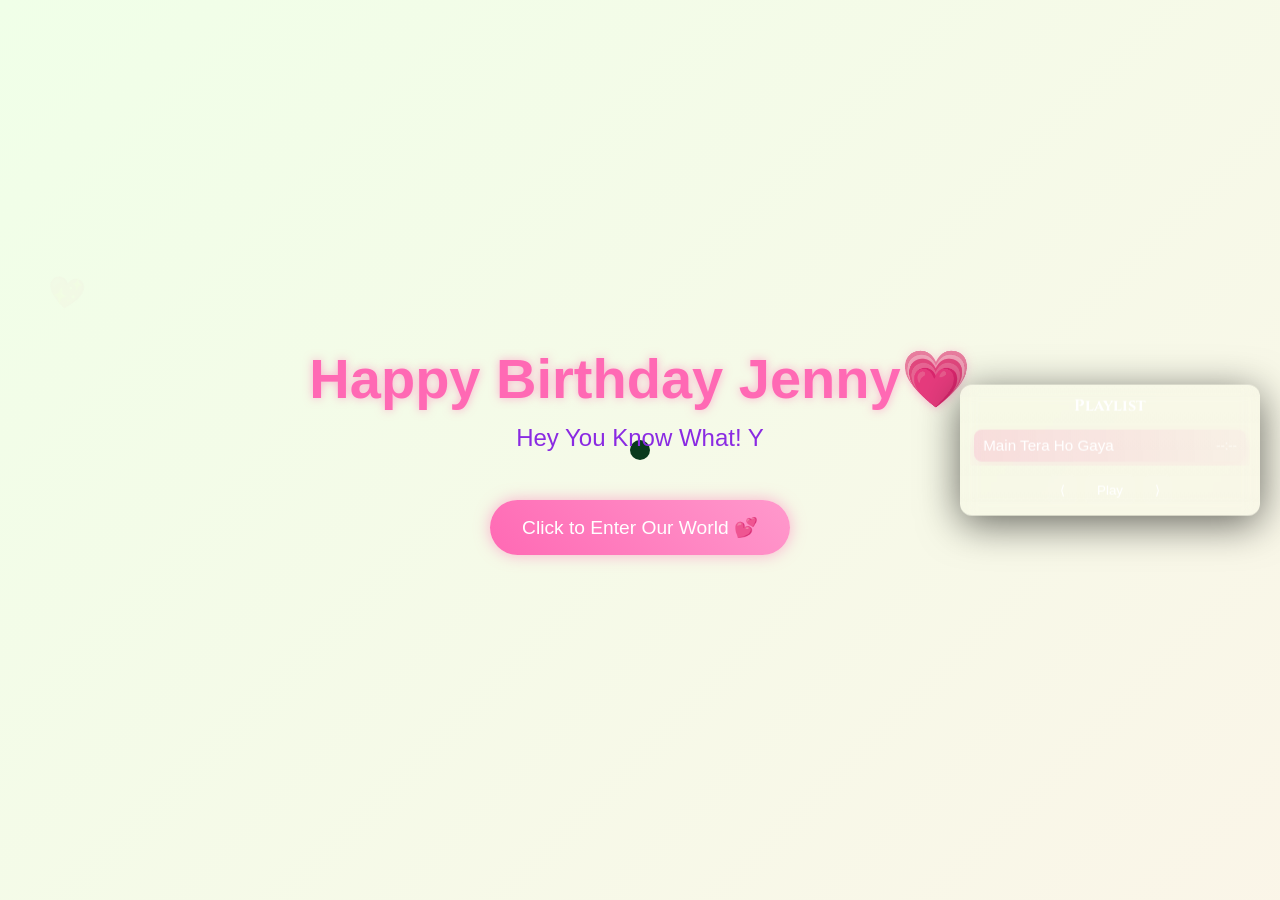
==== index.html @ a5e0d227 "added music" ====
<!DOCTYPE html>
<html lang="en">
<head>
    <meta charset="UTF-8">
    <meta name="viewport" content="width=device-width, initial-scale=1.0">
    <title>Happy Birthday</title>
    <script src="https://cdnjs.cloudflare.com/ajax/libs/gsap/3.12.2/gsap.min.js"></script>
    <link href="https://fonts.googleapis.com/css2?family=Cinzel:wght@400;700&display=swap" rel="stylesheet">
    <link rel="stylesheet" href="style.css">
    
</head>
<body>
    <div class="cursor"></div>
    <div class="container">
        <h1>Happy Birthday Jenny💗</h1>
        <div class="greeting"></div>
        <button class="cta-button">Click to Enter Our World 💕</button>
    </div>

    <div id="countdown-overlay" class="overlay hidden">
        <div class="letterbox top"></div>
        <div class="letterbox bottom"></div>
        <div class="film-grain"></div>
        <div class="vignette"></div>
        <canvas id="celebration-canvas"></canvas>
        <button id="unmute" class="mutebtn" aria-label="toggle sound">🔊</button>
        <div class="countdown-content">
            <h2>Jenny</h2>
            <div id="timer" class="big-timer">
                <span id="days">00</span>
                <span class="sep">:</span>
                <span id="hours">00</span>
                <span class="sep">:</span>
                <span id="minutes">00</span>
                <span class="sep">:</span>
                <span id="seconds">00</span>
            </div>
            <div class="subtext">Until your birthday</div>
        </div>
    </div>
    
    <!-- Playlist (right side) -->
    <aside id="playlist" class="playlist">
        <div class="playlist-header">Playlist</div>
        <div id="track-list" class="track-list">
            <div class="empty">No tracks yet — add your songs in <code>script.js</code></div>
        </div>
        <div class="playlist-controls">
            <button id="prev-track" aria-label="previous">⟨</button>
            <button id="toggle-play" aria-label="play">Play</button>
            <button id="next-track" aria-label="next">⟩</button>
        </div>
    </aside>

    <script src="script.js">
        
    </script>
</body>
</html>
---- style.css ----
* {
    margin: 0;
    padding: 0;
    box-sizing: border-box;
    cursor: none;
}

body {
    min-height: 100vh;
    display: flex;
    flex-direction: column;
    align-items: center;
    justify-content: center;
    background: linear-gradient(-45deg, #fee9f7, #e8f5fe, #fef2e8, #f0ffe8);
    background-size: 400% 400%;
    animation: gradientBG 15s ease infinite;
    font-family: 'Arial Rounded MT Bold', Arial, sans-serif;
    overflow: hidden;
    position: relative;
}

.cursor {
    width: 20px;
    height: 20px;
    background: pink;
    border-radius: 50%;
    position: fixed;
    pointer-events: none;
    mix-blend-mode: difference;
    transition: transform 0.2s;
}

/* Cinematic overlays */
.overlay {
    position: fixed;
    inset: 0;
    display: flex;
    align-items: center;
    justify-content: center;
    color: white;
    z-index: 50;
    overflow: hidden;
    perspective: 1200px;
}
.overlay.hidden { display: none; }

.countdown-content { text-align: center; transform: translateY(0); font-family: 'Cinzel', serif; }
.countdown-content h2 { font-size: 4rem; letter-spacing: 6px; margin-bottom: 0.5rem; color: #ffd6ea; text-shadow: 0 6px 30px rgba(255,20,147,0.25); }
.big-timer { font-size: 3rem; letter-spacing: 8px; display: flex; gap: 0.5rem; align-items: center; justify-content: center; }
.big-timer span { display: inline-block; min-width: 3ch; background: rgba(255,255,255,0.04); padding: 0.4rem 0.8rem; border-radius: 8px; box-shadow: 0 8px 30px rgba(0,0,0,0.6), inset 0 -4px 12px rgba(255,255,255,0.02); backdrop-filter: blur(4px); }
.big-timer .sep { color: rgba(255,255,255,0.6); font-weight: 700; }
.subtext { margin-top: 1rem; color: #ffd6ea; opacity: 0.9; }

/* Letterbox bars */
.letterbox { position: fixed; left: 0; right: 0; height: 10vh; background: rgba(0,0,0,0.95); z-index: 60; }
.letterbox.top { top: -20vh; }
.letterbox.bottom { bottom: -20vh; }

/* film grain */
.film-grain { position: absolute; inset: 0; background-image: url('data:image/svg+xml;utf8,<svg xmlns="http://www.w3.org/2000/svg" width="200" height="200"><filter id="n"><feTurbulence baseFrequency="0.9" numOctaves="3" stitchTiles="stitch"/></filter><rect width="100%" height="100%" filter="url(%23n)" opacity="0.06"/></svg>'); z-index: 55; pointer-events: none; mix-blend-mode: overlay; }

/* vignette */
.vignette { position: absolute; inset: 0; background: radial-gradient(ellipse at center, rgba(0,0,0,0) 40%, rgba(0,0,0,0.6) 100%); z-index: 56; pointer-events: none; }

/* muted/unmute button */
.mutebtn { position: fixed; top: 1rem; right: 1rem; z-index: 70; background: rgba(255,255,255,0.06); border: none; color: #fff; padding: 0.5rem 0.7rem; border-radius: 8px; backdrop-filter: blur(6px); cursor: pointer; }

/* Celebration canvas */
#celebration-canvas { position: fixed; inset: 0; z-index: 65; pointer-events: none; display: none; }

/* Happy message after countdown */
.celebrate-msg { position: fixed; inset: 0; display: flex; align-items: center; justify-content: center; z-index: 80; pointer-events: none; font-family: 'Cinzel', serif; color: #fff; text-shadow: 0 8px 30px rgba(255,0,150,0.3); font-size: 4rem; opacity: 0; }

/* Playlist styles */
.playlist {
    position: fixed;
    right: 1.25rem;
    top: 50%;
    transform: translateY(-50%);
    width: 300px;
    max-width: 85vw;
    background: linear-gradient(180deg, rgba(255,255,255,0.04), rgba(255,255,255,0.02));
    border-radius: 12px;
    padding: 0.6rem;
    box-shadow: 0 8px 40px rgba(0,0,0,0.6);
    z-index: 90;
    color: #fff;
    backdrop-filter: blur(8px) saturate(1.1);
}
.playlist-header { font-weight: 700; margin-bottom: 0.6rem; text-align: center; font-family: 'Cinzel', serif; }
.track-list { max-height: 360px; overflow: auto; padding: 0.25rem; }
.track { padding: 0.45rem 0.6rem; border-radius: 8px; display:flex; align-items:center; justify-content:space-between; gap:8px; cursor:pointer; }
.track + .track { margin-top: 0.35rem; }
.track:hover { background: rgba(255,255,255,0.02); }
.track.playing { background: linear-gradient(90deg, rgba(255,20,147,0.12), rgba(255,140,200,0.06)); box-shadow: 0 6px 18px rgba(255,20,147,0.06); }
.track .title { font-size: 0.95rem; }
.track .duration { font-size: 0.8rem; color: rgba(255,255,255,0.6); }
.playlist-controls { display:flex; gap:8px; margin-top:0.6rem; justify-content:center; }
.playlist-controls button { background: rgba(255,255,255,0.04); color: #fff; border: none; padding: 0.5rem 0.75rem; border-radius: 8px; cursor:pointer; }
.playlist .empty { padding: 1rem; text-align:center; color: rgba(255,255,255,0.6); font-size: 0.95rem; }

@media (max-width: 700px) {
    .playlist { width: 92vw; right: 4%; top: auto; bottom: 1.25rem; transform: none; }
}

/* Countdown overlay (cinematic) */
.overlay {
    position: fixed;
    inset: 0;
    display: flex;
    align-items: center;
    justify-content: center;
    background: radial-gradient(ellipse at center, rgba(0,0,0,0.6), rgba(0,0,0,0.85));
    color: white;
    z-index: 50;
}
.overlay.hidden { display: none; }
.countdown-content { text-align: center; transform: translateY(0); }
.countdown-content h2 { font-size: 4rem; letter-spacing: 4px; margin-bottom: 1rem; }
#timer { font-size: 2rem; letter-spacing: 2px; }
.subtext { margin-top: 1rem; color: #ddd; }

/* Letterbox bars for cinematic effect */
.letterbox {
    position: fixed;
    left: 0;
    right: 0;
    height: 10vh;
    background: rgba(0,0,0,0.9);
    z-index: 60;
}
.letterbox.top { top: 0; }
.letterbox.bottom { bottom: 0; }

.container {
    text-align: center;
    z-index: 1;
}

h1 {
    font-size: 3.5rem;
    color: #ff69b4;
    text-shadow: 0 0 10px rgba(255, 105, 180, 0.5);
    margin-bottom: 2rem;
    opacity: 0;
}

.greeting {
    font-size: 1.5rem;
    color: #8a2be2;
    margin-bottom: 3rem;
    min-height: 2em;
}

.cta-button {
    padding: 1rem 2rem;
    font-size: 1.2rem;
    background: linear-gradient(45deg, #ff69b4, #ff99cc);
    border: none;
    border-radius: 50px;
    color: white;
    cursor: pointer;
    box-shadow: 0 0 15px rgba(255, 105, 180, 0.5);
    transition: transform 0.3s, box-shadow 0.3s;
    opacity: 0;
}

.cta-button:hover {
    transform: scale(1.1);
    box-shadow: 0 0 25px rgba(255, 105, 180, 0.7);
}

.floating {
    position: absolute;
    pointer-events: none;
    opacity: 0;
}

@keyframes gradientBG {
    0% { background-position: 0% 50%; }
    50% { background-position: 100% 50%; }
    100% { background-position: 0% 50%; }
}

@media (max-width: 768px) {
    h1 { font-size: 2rem; }
    .greeting { font-size: 1.2rem; }
    .cta-button { font-size: 1rem; }
}
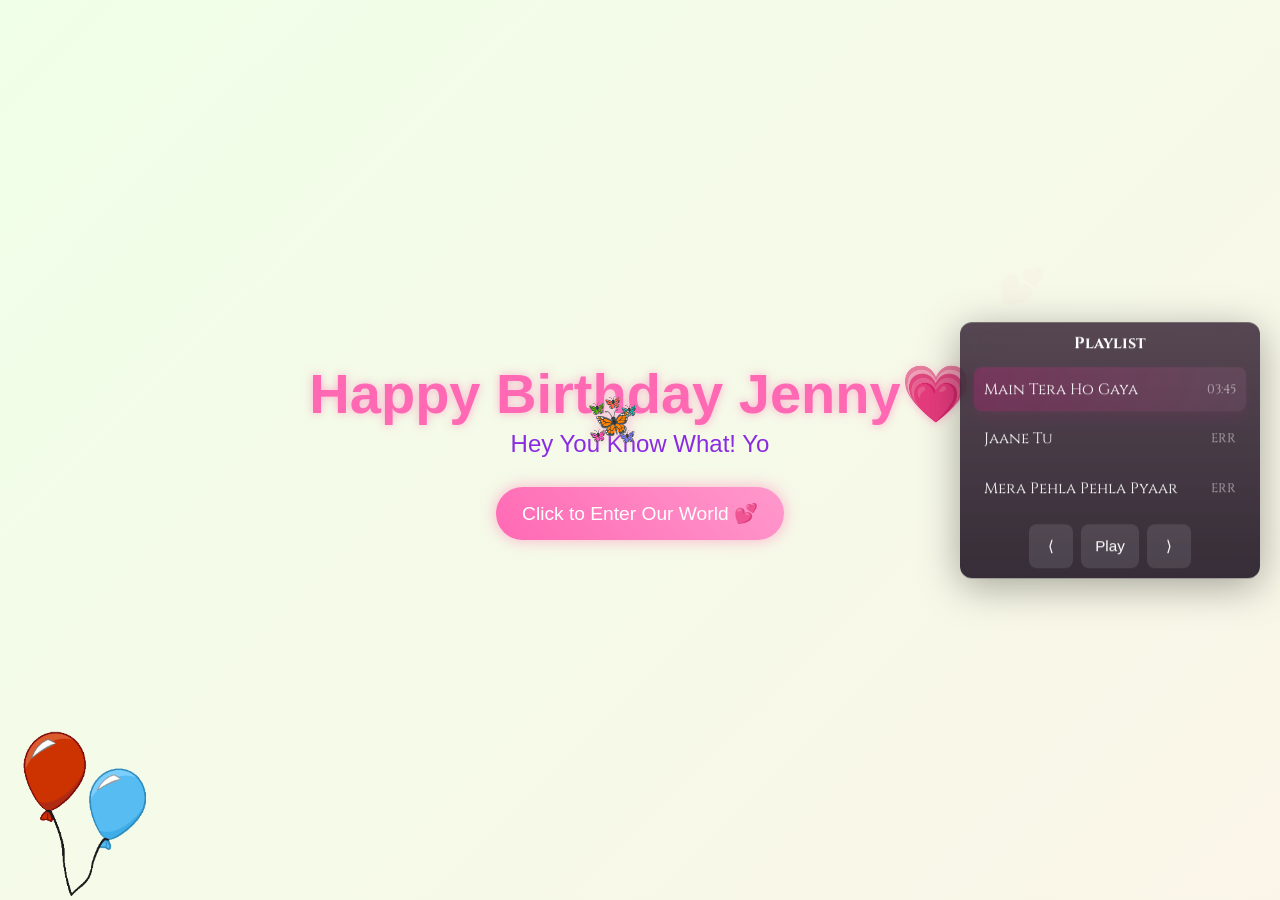
==== commit c061752b: "added jenny" ====
--- a/index.html
+++ b/index.html
@@ -2,14 +2,16 @@
 <html lang="en">
 <head>
     <meta charset="UTF-8">
-    <meta name="viewport" content="width=device-width, initial-scale=1.0">
+    <meta name="viewport" content="width=device-width, initial-scale=1.0, viewport-fit=cover">
     <title>Happy Birthday</title>
     <script src="https://cdnjs.cloudflare.com/ajax/libs/gsap/3.12.2/gsap.min.js"></script>
     <link href="https://fonts.googleapis.com/css2?family=Cinzel:wght@400;700&display=swap" rel="stylesheet">
     <link rel="stylesheet" href="style.css">
+    <link rel="stylesheet" href="playlist.css">
     
 </head>
 <body>
+    <img src="balloon.png" alt="" class="corner-balloon" aria-hidden="true">
     <div class="cursor"></div>
     <div class="container">
         <h1>Happy Birthday Jenny💗</h1>
@@ -18,12 +20,24 @@
     </div>
 
     <div id="countdown-overlay" class="overlay hidden">
+        <video
+            id="countdown-video"
+            class="countdown-video"
+            src="video/countdown-bg.mp4"
+            muted
+            loop
+            playsinline
+            autoplay
+            preload="auto"
+            aria-hidden="true"
+        ></video>
+        <div class="countdown-video-shade"></div>
         <div class="letterbox top"></div>
         <div class="letterbox bottom"></div>
         <div class="film-grain"></div>
         <div class="vignette"></div>
         <canvas id="celebration-canvas"></canvas>
-        <button id="unmute" class="mutebtn" aria-label="toggle sound">🔊</button>
+        <button id="unmute" class="mutebtn" aria-label="toggle sound">🔈</button>
         <div class="countdown-content">
             <h2>Jenny</h2>
             <div id="timer" class="big-timer">
@@ -35,13 +49,16 @@
                 <span class="sep">:</span>
                 <span id="seconds">00</span>
             </div>
-            <div class="subtext">Until your birthday</div>
+            <div class="subtext">There is suprise bubbu. Tab tak gaana suno</div>
         </div>
     </div>
     
-    <!-- Playlist (right side) -->
+    <!-- Playlist -->
     <aside id="playlist" class="playlist">
-        <div class="playlist-header">Playlist</div>
+        <div class="playlist-header">
+            <span>Playlist</span>
+            <button type="button" id="playlist-toggle" class="playlist-toggle" aria-label="expand playlist" aria-expanded="false">▲</button>
+        </div>
         <div id="track-list" class="track-list">
             <div class="empty">No tracks yet — add your songs in <code>script.js</code></div>
         </div>
@@ -52,8 +69,7 @@
         </div>
     </aside>
 
-    <script src="script.js">
-        
-    </script>
+    <script src="playlist.js"></script>
+    <script src="script.js"></script>
 </body>
 </html>
--- a/style.css
+++ b/style.css
@@ -2,11 +2,15 @@
     margin: 0;
     padding: 0;
     box-sizing: border-box;
-    cursor: none;
+}
+
+html {
+    -webkit-text-size-adjust: 100%;
 }
 
 body {
     min-height: 100vh;
+    min-height: 100dvh;
     display: flex;
     flex-direction: column;
     align-items: center;
@@ -15,20 +19,88 @@
     background-size: 400% 400%;
     animation: gradientBG 15s ease infinite;
     font-family: 'Arial Rounded MT Bold', Arial, sans-serif;
-    overflow: hidden;
+    overflow-x: hidden;
+    overflow-y: auto;
     position: relative;
+    padding: 1rem;
+    padding-bottom: max(1rem, env(safe-area-inset-bottom));
+}
+
+/* Custom cursor only on fine pointers (desktop) */
+@media (hover: hover) and (pointer: fine) {
+    body { cursor: none; }
 }
 
 .cursor {
-    width: 20px;
-    height: 20px;
-    background: pink;
-    border-radius: 50%;
-    position: fixed;
-    pointer-events: none;
-    mix-blend-mode: difference;
-    transition: transform 0.2s;
-}
+    position: fixed;
+    pointer-events: none;
+    transform: translate(-50%, -50%);
+    width: 56px;
+    height: 56px;
+    line-height: 1;
+    transition: transform 0.12s linear, opacity 0.2s;
+    z-index: 100;
+}
+
+.cursor--butterflies {
+    display: block;
+}
+
+.cursor-butterfly {
+    position: absolute;
+    left: 50%;
+    top: 50%;
+    transform: translate(-50%, -50%);
+    pointer-events: none;
+    user-select: none;
+}
+
+.cursor-butterfly--lead {
+    font-size: 30px;
+    z-index: 3;
+    animation: cursorLeadFloat 2.2s ease-in-out infinite;
+}
+
+.cursor-butterfly--orbit {
+    font-size: 14px;
+    z-index: 2;
+    animation: cursorOrbit 2.8s ease-in-out infinite;
+    animation-delay: calc(var(--orbit-i, 0) * -0.45s);
+    offset-path: none;
+}
+
+.cursor-butterfly--orbit:nth-child(2) { transform: translate(-50%, -50%) translate(-16px, -14px); }
+.cursor-butterfly--orbit:nth-child(3) { transform: translate(-50%, -50%) translate(16px, -12px); }
+.cursor-butterfly--orbit:nth-child(4) { transform: translate(-50%, -50%) translate(14px, 14px); }
+.cursor-butterfly--orbit:nth-child(5) { transform: translate(-50%, -50%) translate(-15px, 13px); }
+.cursor-butterfly--orbit:nth-child(6) { transform: translate(-50%, -50%) translate(0px, -20px); }
+
+@keyframes cursorLeadFloat {
+    0%, 100% { transform: translate(-50%, -50%) scale(1) rotate(-4deg); }
+    50% { transform: translate(-50%, -50%) scale(1.08) rotate(4deg); }
+}
+
+@keyframes cursorOrbit {
+    0%, 100% { opacity: 0.85; }
+    50% { opacity: 1; }
+}
+
+@media (hover: none), (pointer: coarse) {
+    .cursor,
+    .butterfly { display: none !important; }
+}
+
+/* Emitted butterfly particles */
+.butterfly {
+    position: fixed;
+    pointer-events: none;
+    font-size: 20px;
+    will-change: transform, opacity;
+    z-index: 99;
+    transform-origin: center center;
+}
+.butterfly.small { font-size: 14px; }
+.butterfly.large { font-size: 28px; }
 
 /* Cinematic overlays */
 .overlay {
@@ -37,19 +109,76 @@
     display: flex;
     align-items: center;
     justify-content: center;
+    background: radial-gradient(ellipse at center, rgba(0,0,0,0.35), rgba(0,0,0,0.7));
     color: white;
     z-index: 50;
     overflow: hidden;
     perspective: 1200px;
+    padding: 1rem;
 }
 .overlay.hidden { display: none; }
 
-.countdown-content { text-align: center; transform: translateY(0); font-family: 'Cinzel', serif; }
-.countdown-content h2 { font-size: 4rem; letter-spacing: 6px; margin-bottom: 0.5rem; color: #ffd6ea; text-shadow: 0 6px 30px rgba(255,20,147,0.25); }
-.big-timer { font-size: 3rem; letter-spacing: 8px; display: flex; gap: 0.5rem; align-items: center; justify-content: center; }
-.big-timer span { display: inline-block; min-width: 3ch; background: rgba(255,255,255,0.04); padding: 0.4rem 0.8rem; border-radius: 8px; box-shadow: 0 8px 30px rgba(0,0,0,0.6), inset 0 -4px 12px rgba(255,255,255,0.02); backdrop-filter: blur(4px); }
-.big-timer .sep { color: rgba(255,255,255,0.6); font-weight: 700; }
-.subtext { margin-top: 1rem; color: #ffd6ea; opacity: 0.9; }
+.countdown-video {
+    position: absolute;
+    inset: 0;
+    width: 100%;
+    height: 100%;
+    object-fit: cover;
+    object-position: center;
+    z-index: 0;
+    pointer-events: none;
+}
+
+.countdown-video-shade {
+    position: absolute;
+    inset: 0;
+    z-index: 1;
+    background: linear-gradient(
+        180deg,
+        rgba(0, 0, 0, 0.45) 0%,
+        rgba(20, 0, 30, 0.35) 45%,
+        rgba(0, 0, 0, 0.55) 100%
+    );
+    pointer-events: none;
+}
+
+.countdown-content {
+    text-align: center;
+    transform: translateY(0);
+    font-family: 'Cinzel', serif;
+    width: 100%;
+    max-width: 640px;
+    padding: 0 0.5rem;
+    position: relative;
+    z-index: 58;
+}
+.countdown-content h2 {
+    font-size: clamp(2rem, 8vw, 4rem);
+    letter-spacing: 0.08em;
+    margin-bottom: 0.75rem;
+    color: #ffd6ea;
+    text-shadow: 0 6px 30px rgba(255,20,147,0.25);
+}
+.big-timer {
+    font-size: clamp(1.1rem, 4.5vw, 3rem);
+    letter-spacing: 0.05em;
+    display: flex;
+    flex-wrap: wrap;
+    gap: 0.35rem;
+    align-items: center;
+    justify-content: center;
+}
+.big-timer span {
+    display: inline-block;
+    min-width: 2.5ch;
+    background: rgba(255,255,255,0.04);
+    padding: 0.35rem 0.55rem;
+    border-radius: 8px;
+    box-shadow: 0 8px 30px rgba(0,0,0,0.6), inset 0 -4px 12px rgba(255,255,255,0.02);
+    backdrop-filter: blur(4px);
+}
+.big-timer .sep { color: rgba(255,255,255,0.6); font-weight: 700; min-width: auto; padding: 0; background: none; box-shadow: none; }
+.subtext { margin-top: 1rem; color: #ffd6ea; opacity: 0.9; font-size: clamp(0.9rem, 3vw, 1.1rem); }
 
 /* Letterbox bars */
 .letterbox { position: fixed; left: 0; right: 0; height: 10vh; background: rgba(0,0,0,0.95); z-index: 60; }
@@ -60,101 +189,78 @@
 .film-grain { position: absolute; inset: 0; background-image: url('data:image/svg+xml;utf8,<svg xmlns="http://www.w3.org/2000/svg" width="200" height="200"><filter id="n"><feTurbulence baseFrequency="0.9" numOctaves="3" stitchTiles="stitch"/></filter><rect width="100%" height="100%" filter="url(%23n)" opacity="0.06"/></svg>'); z-index: 55; pointer-events: none; mix-blend-mode: overlay; }
 
 /* vignette */
-.vignette { position: absolute; inset: 0; background: radial-gradient(ellipse at center, rgba(0,0,0,0) 40%, rgba(0,0,0,0.6) 100%); z-index: 56; pointer-events: none; }
+.vignette { position: absolute; inset: 0; background: radial-gradient(ellipse at center, rgba(0,0,0,0) 35%, rgba(0,0,0,0.55) 100%); z-index: 56; pointer-events: none; }
 
 /* muted/unmute button */
-.mutebtn { position: fixed; top: 1rem; right: 1rem; z-index: 70; background: rgba(255,255,255,0.06); border: none; color: #fff; padding: 0.5rem 0.7rem; border-radius: 8px; backdrop-filter: blur(6px); cursor: pointer; }
+.mutebtn {
+    position: fixed;
+    top: max(1rem, env(safe-area-inset-top));
+    right: max(1rem, env(safe-area-inset-right));
+    z-index: 70;
+    background: rgba(255,255,255,0.06);
+    border: none;
+    color: #fff;
+    padding: 0.65rem 0.85rem;
+    border-radius: 8px;
+    backdrop-filter: blur(6px);
+    cursor: pointer;
+    min-width: 44px;
+    min-height: 44px;
+}
 
 /* Celebration canvas */
 #celebration-canvas { position: fixed; inset: 0; z-index: 65; pointer-events: none; display: none; }
 
 /* Happy message after countdown */
-.celebrate-msg { position: fixed; inset: 0; display: flex; align-items: center; justify-content: center; z-index: 80; pointer-events: none; font-family: 'Cinzel', serif; color: #fff; text-shadow: 0 8px 30px rgba(255,0,150,0.3); font-size: 4rem; opacity: 0; }
-
-/* Playlist styles */
-.playlist {
-    position: fixed;
-    right: 1.25rem;
-    top: 50%;
-    transform: translateY(-50%);
-    width: 300px;
-    max-width: 85vw;
-    background: linear-gradient(180deg, rgba(255,255,255,0.04), rgba(255,255,255,0.02));
-    border-radius: 12px;
-    padding: 0.6rem;
-    box-shadow: 0 8px 40px rgba(0,0,0,0.6);
-    z-index: 90;
-    color: #fff;
-    backdrop-filter: blur(8px) saturate(1.1);
-}
-.playlist-header { font-weight: 700; margin-bottom: 0.6rem; text-align: center; font-family: 'Cinzel', serif; }
-.track-list { max-height: 360px; overflow: auto; padding: 0.25rem; }
-.track { padding: 0.45rem 0.6rem; border-radius: 8px; display:flex; align-items:center; justify-content:space-between; gap:8px; cursor:pointer; }
-.track + .track { margin-top: 0.35rem; }
-.track:hover { background: rgba(255,255,255,0.02); }
-.track.playing { background: linear-gradient(90deg, rgba(255,20,147,0.12), rgba(255,140,200,0.06)); box-shadow: 0 6px 18px rgba(255,20,147,0.06); }
-.track .title { font-size: 0.95rem; }
-.track .duration { font-size: 0.8rem; color: rgba(255,255,255,0.6); }
-.playlist-controls { display:flex; gap:8px; margin-top:0.6rem; justify-content:center; }
-.playlist-controls button { background: rgba(255,255,255,0.04); color: #fff; border: none; padding: 0.5rem 0.75rem; border-radius: 8px; cursor:pointer; }
-.playlist .empty { padding: 1rem; text-align:center; color: rgba(255,255,255,0.6); font-size: 0.95rem; }
-
-@media (max-width: 700px) {
-    .playlist { width: 92vw; right: 4%; top: auto; bottom: 1.25rem; transform: none; }
-}
-
-/* Countdown overlay (cinematic) */
-.overlay {
+.celebrate-msg {
     position: fixed;
     inset: 0;
     display: flex;
     align-items: center;
     justify-content: center;
-    background: radial-gradient(ellipse at center, rgba(0,0,0,0.6), rgba(0,0,0,0.85));
-    color: white;
-    z-index: 50;
-}
-.overlay.hidden { display: none; }
-.countdown-content { text-align: center; transform: translateY(0); }
-.countdown-content h2 { font-size: 4rem; letter-spacing: 4px; margin-bottom: 1rem; }
-#timer { font-size: 2rem; letter-spacing: 2px; }
-.subtext { margin-top: 1rem; color: #ddd; }
-
-/* Letterbox bars for cinematic effect */
-.letterbox {
-    position: fixed;
-    left: 0;
-    right: 0;
-    height: 10vh;
-    background: rgba(0,0,0,0.9);
-    z-index: 60;
-}
-.letterbox.top { top: 0; }
-.letterbox.bottom { bottom: 0; }
+    z-index: 80;
+    pointer-events: none;
+    font-family: 'Cinzel', serif;
+    color: #fff;
+    text-shadow: 0 8px 30px rgba(255,0,150,0.3);
+    font-size: clamp(1.6rem, 7vw, 4rem);
+    opacity: 0;
+    padding: 1rem;
+    text-align: center;
+}
+
+/* Playlist styles live in playlist.css */
 
 .container {
     text-align: center;
     z-index: 1;
+    width: 100%;
+    max-width: 720px;
+    padding: 1rem;
 }
 
 h1 {
-    font-size: 3.5rem;
+    font-size: clamp(1.75rem, 7vw, 3.5rem);
     color: #ff69b4;
     text-shadow: 0 0 10px rgba(255, 105, 180, 0.5);
+    margin-bottom: 1.25rem;
+    opacity: 0;
+    line-height: 1.2;
+    padding: 0 0.25rem;
+}
+
+.greeting {
+    font-size: clamp(1rem, 3.5vw, 1.5rem);
+    color: #8a2be2;
     margin-bottom: 2rem;
-    opacity: 0;
-}
-
-.greeting {
-    font-size: 1.5rem;
-    color: #8a2be2;
-    margin-bottom: 3rem;
     min-height: 2em;
+    line-height: 1.45;
+    padding: 0 0.5rem;
 }
 
 .cta-button {
-    padding: 1rem 2rem;
-    font-size: 1.2rem;
+    padding: 0.95rem 1.6rem;
+    font-size: clamp(0.95rem, 3.2vw, 1.2rem);
     background: linear-gradient(45deg, #ff69b4, #ff99cc);
     border: none;
     border-radius: 50px;
@@ -163,10 +269,13 @@
     box-shadow: 0 0 15px rgba(255, 105, 180, 0.5);
     transition: transform 0.3s, box-shadow 0.3s;
     opacity: 0;
+    min-height: 48px;
+    max-width: 100%;
+    touch-action: manipulation;
 }
 
 .cta-button:hover {
-    transform: scale(1.1);
+    transform: scale(1.08);
     box-shadow: 0 0 25px rgba(255, 105, 180, 0.7);
 }
 
@@ -182,8 +291,53 @@
     100% { background-position: 0% 50%; }
 }
 
+/* Persistent corner balloon */
+.corner-balloon {
+    position: fixed;
+    left: max(0.35rem, env(safe-area-inset-left));
+    bottom: max(0.25rem, env(safe-area-inset-bottom));
+    width: min(140px, 28vw);
+    height: auto;
+    z-index: 85;
+    pointer-events: none;
+    user-select: none;
+    animation: balloonFloat 3.5s ease-in-out infinite;
+}
+
+@keyframes balloonFloat {
+    0%, 100% { transform: translateY(0) rotate(-2deg); }
+    50% { transform: translateY(-10px) rotate(2deg); }
+}
+
+/* ===== Mobile / tablet ===== */
 @media (max-width: 768px) {
-    h1 { font-size: 2rem; }
-    .greeting { font-size: 1.2rem; }
-    .cta-button { font-size: 1rem; }
-}+    body {
+        justify-content: flex-start;
+        padding-top: max(2rem, env(safe-area-inset-top));
+        padding-bottom: 7.5rem;
+    }
+
+    .container {
+        margin-top: 8vh;
+        padding: 0.5rem;
+    }
+
+    .cta-button:hover {
+        transform: none;
+    }
+
+    .corner-balloon {
+        width: min(78px, 22vw);
+        bottom: max(5.8rem, calc(env(safe-area-inset-bottom) + 5.2rem));
+        left: 0.25rem;
+        opacity: 0.92;
+    }
+
+    .letterbox { height: 7vh; }
+}
+
+@media (max-width: 380px) {
+    .big-timer { gap: 0.2rem; }
+    .big-timer span { padding: 0.3rem 0.4rem; }
+    .cta-button { padding: 0.85rem 1.2rem; }
+}
--- a/playlist.css
+++ b/playlist.css
@@ -0,0 +1,148 @@
+/* Shared playlist — used on every page */
+.playlist {
+    position: fixed;
+    right: 1.25rem;
+    top: 50%;
+    transform: translateY(-50%);
+    width: 300px;
+    max-width: 85vw;
+    background: linear-gradient(180deg, rgba(40, 20, 40, 0.78), rgba(20, 10, 25, 0.85));
+    border-radius: 12px;
+    padding: 0.6rem;
+    box-shadow: 0 8px 40px rgba(0, 0, 0, 0.35);
+    z-index: 90;
+    color: #fff;
+    backdrop-filter: blur(10px) saturate(1.1);
+    font-family: 'Quicksand', 'Cinzel', Arial, sans-serif;
+}
+
+.playlist-header {
+    font-weight: 700;
+    margin-bottom: 0.6rem;
+    text-align: center;
+    display: flex;
+    align-items: center;
+    justify-content: center;
+    gap: 0.5rem;
+}
+
+.playlist-toggle {
+    display: none;
+    background: rgba(255, 255, 255, 0.1);
+    border: none;
+    color: #fff;
+    width: 36px;
+    height: 36px;
+    border-radius: 8px;
+    cursor: pointer;
+    font-size: 1rem;
+    line-height: 1;
+}
+
+.track-list {
+    max-height: 360px;
+    overflow: auto;
+    padding: 0.25rem;
+    -webkit-overflow-scrolling: touch;
+}
+
+.track {
+    padding: 0.55rem 0.65rem;
+    border-radius: 8px;
+    display: flex;
+    align-items: center;
+    justify-content: space-between;
+    gap: 8px;
+    cursor: pointer;
+    min-height: 44px;
+}
+
+.track + .track {
+    margin-top: 0.35rem;
+}
+
+.track:hover {
+    background: rgba(255, 255, 255, 0.06);
+}
+
+.track.playing {
+    background: linear-gradient(90deg, rgba(255, 20, 147, 0.22), rgba(255, 140, 200, 0.1));
+    box-shadow: 0 6px 18px rgba(255, 20, 147, 0.08);
+}
+
+.track .title {
+    font-size: 0.95rem;
+}
+
+.track .duration {
+    font-size: 0.8rem;
+    color: rgba(255, 255, 255, 0.6);
+    flex-shrink: 0;
+}
+
+.playlist-controls {
+    display: flex;
+    gap: 8px;
+    margin-top: 0.6rem;
+    justify-content: center;
+}
+
+.playlist-controls button {
+    background: rgba(255, 255, 255, 0.1);
+    color: #fff;
+    border: none;
+    padding: 0.55rem 0.9rem;
+    border-radius: 8px;
+    cursor: pointer;
+    min-height: 44px;
+    min-width: 44px;
+    font-size: 0.95rem;
+}
+
+.playlist .empty {
+    padding: 1rem;
+    text-align: center;
+    color: rgba(255, 255, 255, 0.6);
+    font-size: 0.95rem;
+}
+
+@media (max-width: 768px) {
+    .playlist {
+        left: 50%;
+        right: auto;
+        top: auto;
+        bottom: max(0.65rem, env(safe-area-inset-bottom));
+        transform: translateX(-50%);
+        width: min(420px, calc(100vw - 1.2rem));
+        max-width: none;
+        padding: 0.5rem 0.65rem;
+        border-radius: 16px;
+    }
+
+    .playlist-header {
+        margin-bottom: 0.35rem;
+        justify-content: space-between;
+        padding: 0 0.15rem;
+        font-size: 0.95rem;
+    }
+
+    .playlist-toggle {
+        display: inline-flex;
+        align-items: center;
+        justify-content: center;
+    }
+
+    .playlist:not(.expanded) .track-list {
+        display: none;
+    }
+
+    .playlist.expanded .track-list {
+        display: block;
+        max-height: 28vh;
+        margin-bottom: 0.25rem;
+    }
+
+    .playlist-controls {
+        margin-top: 0.35rem;
+    }
+}
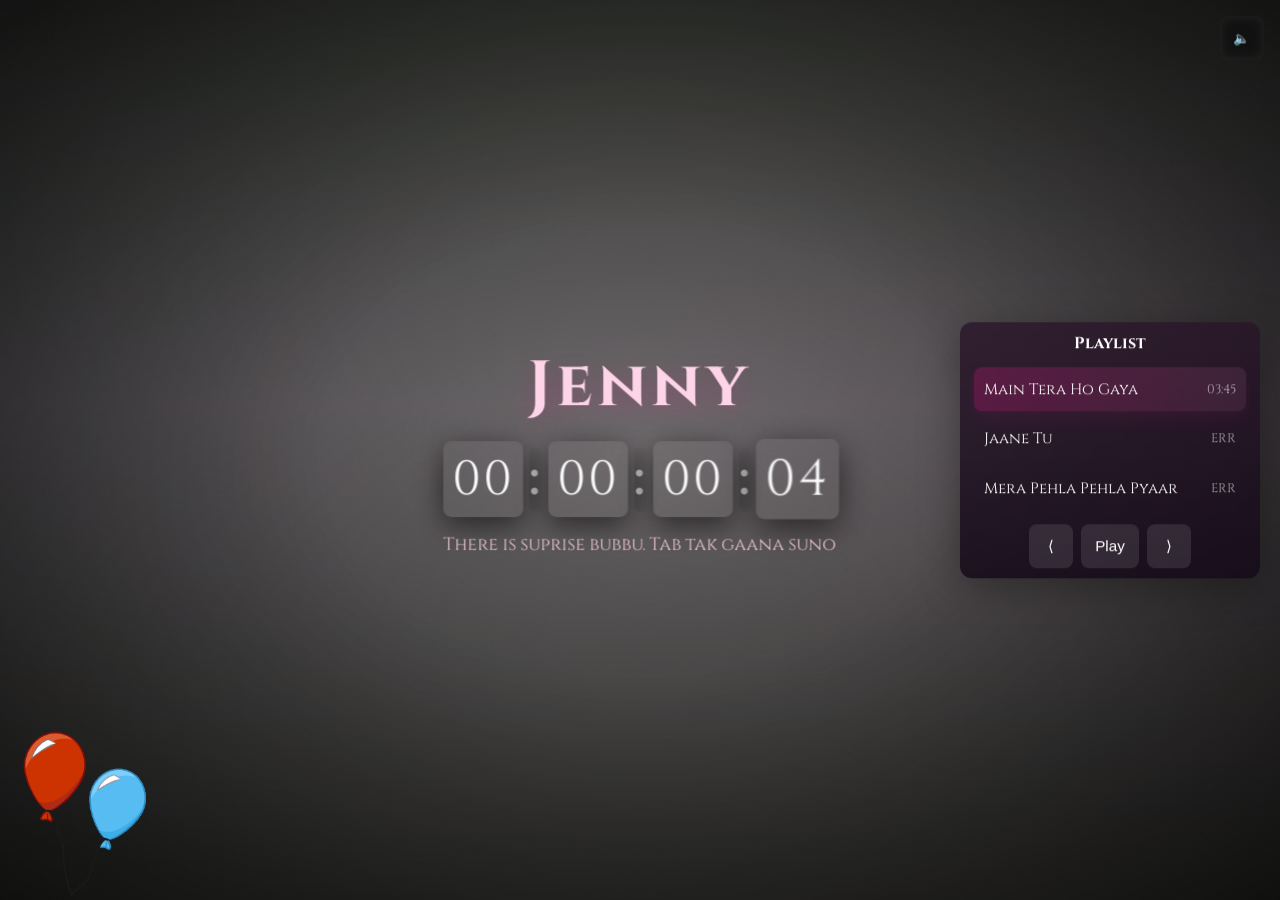
==== commit ef7866c1: "fixes bug" ====
--- a/index.html
+++ b/index.html
@@ -8,6 +8,7 @@
     <link href="https://fonts.googleapis.com/css2?family=Cinzel:wght@400;700&display=swap" rel="stylesheet">
     <link rel="stylesheet" href="style.css">
     <link rel="stylesheet" href="playlist.css">
+    <link rel="stylesheet" href="butterflies.css">
     
 </head>
 <body>
@@ -70,6 +71,7 @@
     </aside>
 
     <script src="playlist.js"></script>
+    <script src="butterflies.js"></script>
     <script src="script.js"></script>
 </body>
 </html>
--- a/style.css
+++ b/style.css
@@ -31,76 +31,7 @@
     body { cursor: none; }
 }
 
-.cursor {
-    position: fixed;
-    pointer-events: none;
-    transform: translate(-50%, -50%);
-    width: 56px;
-    height: 56px;
-    line-height: 1;
-    transition: transform 0.12s linear, opacity 0.2s;
-    z-index: 100;
-}
-
-.cursor--butterflies {
-    display: block;
-}
-
-.cursor-butterfly {
-    position: absolute;
-    left: 50%;
-    top: 50%;
-    transform: translate(-50%, -50%);
-    pointer-events: none;
-    user-select: none;
-}
-
-.cursor-butterfly--lead {
-    font-size: 30px;
-    z-index: 3;
-    animation: cursorLeadFloat 2.2s ease-in-out infinite;
-}
-
-.cursor-butterfly--orbit {
-    font-size: 14px;
-    z-index: 2;
-    animation: cursorOrbit 2.8s ease-in-out infinite;
-    animation-delay: calc(var(--orbit-i, 0) * -0.45s);
-    offset-path: none;
-}
-
-.cursor-butterfly--orbit:nth-child(2) { transform: translate(-50%, -50%) translate(-16px, -14px); }
-.cursor-butterfly--orbit:nth-child(3) { transform: translate(-50%, -50%) translate(16px, -12px); }
-.cursor-butterfly--orbit:nth-child(4) { transform: translate(-50%, -50%) translate(14px, 14px); }
-.cursor-butterfly--orbit:nth-child(5) { transform: translate(-50%, -50%) translate(-15px, 13px); }
-.cursor-butterfly--orbit:nth-child(6) { transform: translate(-50%, -50%) translate(0px, -20px); }
-
-@keyframes cursorLeadFloat {
-    0%, 100% { transform: translate(-50%, -50%) scale(1) rotate(-4deg); }
-    50% { transform: translate(-50%, -50%) scale(1.08) rotate(4deg); }
-}
-
-@keyframes cursorOrbit {
-    0%, 100% { opacity: 0.85; }
-    50% { opacity: 1; }
-}
-
-@media (hover: none), (pointer: coarse) {
-    .cursor,
-    .butterfly { display: none !important; }
-}
-
-/* Emitted butterfly particles */
-.butterfly {
-    position: fixed;
-    pointer-events: none;
-    font-size: 20px;
-    will-change: transform, opacity;
-    z-index: 99;
-    transform-origin: center center;
-}
-.butterfly.small { font-size: 14px; }
-.butterfly.large { font-size: 28px; }
+/* Cursor + butterfly styles live in butterflies.css */
 
 /* Cinematic overlays */
 .overlay {
--- a/butterflies.css
+++ b/butterflies.css
@@ -0,0 +1,89 @@
+/* Multi-color butterflies — desktop cursor + mobile tap/drag */
+.cursor {
+    position: fixed;
+    pointer-events: none;
+    transform: translate(-50%, -50%);
+    width: 56px;
+    height: 56px;
+    line-height: 1;
+    transition: transform 0.12s linear, opacity 0.2s;
+    z-index: 100;
+    left: -999px;
+    top: -999px;
+}
+
+.cursor--butterflies {
+    display: block;
+}
+
+.cursor-butterfly {
+    position: absolute;
+    left: 50%;
+    top: 50%;
+    transform: translate(-50%, -50%);
+    pointer-events: none;
+    user-select: none;
+}
+
+.cursor-butterfly--lead {
+    font-size: 30px;
+    z-index: 3;
+    animation: cursorLeadFloat 2.2s ease-in-out infinite;
+}
+
+.cursor-butterfly--orbit {
+    font-size: 14px;
+    z-index: 2;
+    animation: cursorOrbit 2.8s ease-in-out infinite;
+    animation-delay: calc(var(--orbit-i, 0) * -0.45s);
+}
+
+.cursor-butterfly--orbit:nth-child(2) { transform: translate(-50%, -50%) translate(-16px, -14px); }
+.cursor-butterfly--orbit:nth-child(3) { transform: translate(-50%, -50%) translate(16px, -12px); }
+.cursor-butterfly--orbit:nth-child(4) { transform: translate(-50%, -50%) translate(14px, 14px); }
+.cursor-butterfly--orbit:nth-child(5) { transform: translate(-50%, -50%) translate(-15px, 13px); }
+.cursor-butterfly--orbit:nth-child(6) { transform: translate(-50%, -50%) translate(0px, -20px); }
+
+@keyframes cursorLeadFloat {
+    0%, 100% { transform: translate(-50%, -50%) scale(1) rotate(-4deg); }
+    50% { transform: translate(-50%, -50%) scale(1.08) rotate(4deg); }
+}
+
+@keyframes cursorOrbit {
+    0%, 100% { opacity: 0.85; }
+    50% { opacity: 1; }
+}
+
+.butterfly {
+    position: fixed;
+    pointer-events: none;
+    font-size: 20px;
+    z-index: 99;
+    transform-origin: center center;
+    animation: butterflyFly 1.8s ease-out forwards;
+    will-change: transform, opacity;
+}
+.butterfly.small { font-size: 16px; }
+.butterfly.large { font-size: 30px; }
+
+@keyframes butterflyFly {
+    0% {
+        opacity: 1;
+        transform: translate(0, 0) rotate(0deg) scale(1);
+    }
+    100% {
+        opacity: 0;
+        transform: translate(var(--dx, 40px), var(--dy, -120px)) rotate(var(--rot, 180deg)) scale(0.6);
+    }
+}
+
+@media (max-width: 768px) {
+    .cursor {
+        width: 48px;
+        height: 48px;
+    }
+    .cursor-butterfly--lead { font-size: 26px; }
+    .cursor-butterfly--orbit { font-size: 13px; }
+    .butterfly.small { font-size: 18px; }
+    .butterfly.large { font-size: 32px; }
+}
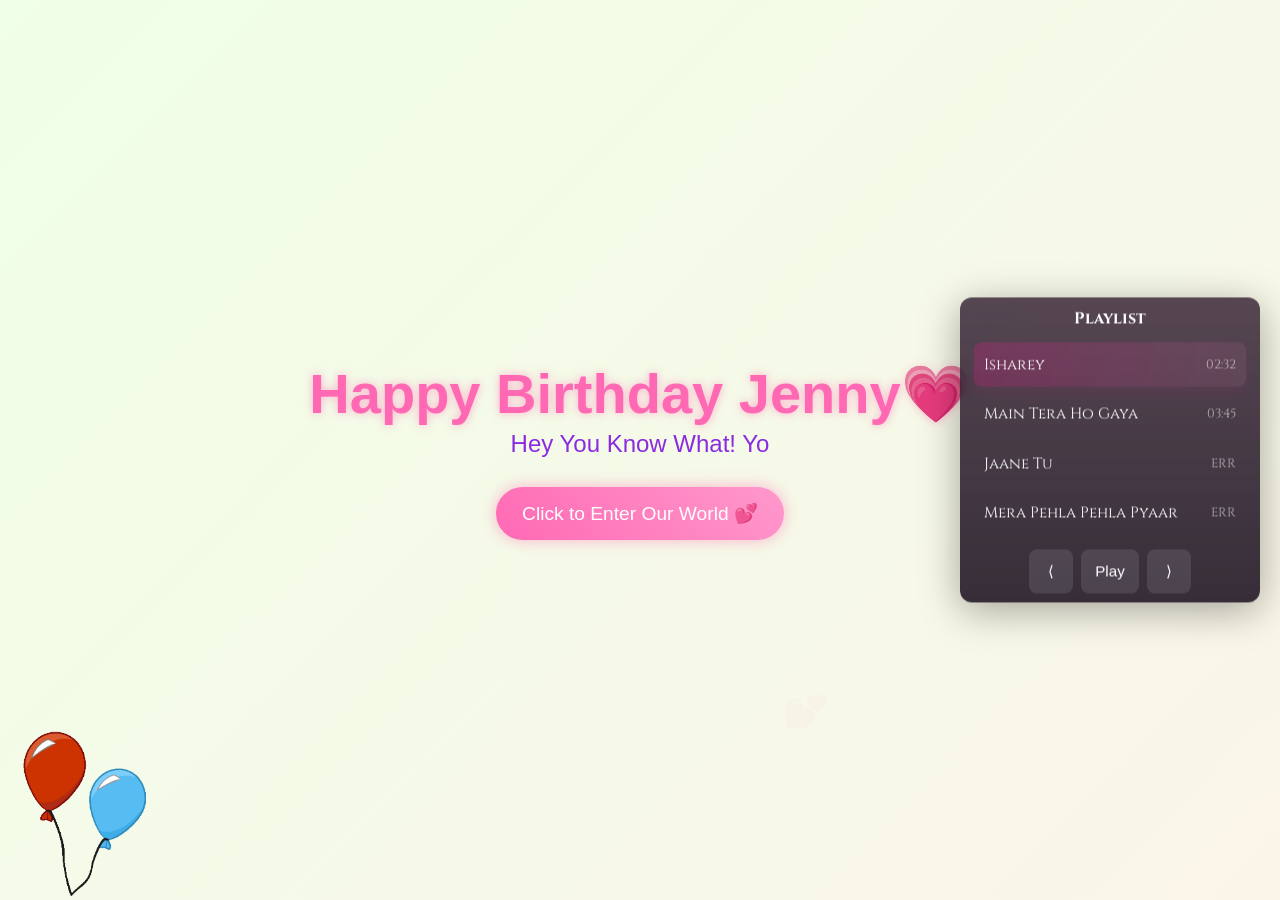
==== commit 4be44a07: "added firecracker sound" ====
--- a/index.html
+++ b/index.html
@@ -29,6 +29,16 @@
             loop
             playsinline
             autoplay
+            preload="auto"
+            aria-hidden="true"
+        ></video>
+        <video
+            id="firecracker-video"
+            class="countdown-video firecracker-video"
+            src="video/firecracker.mp4"
+            muted
+            loop
+            playsinline
             preload="auto"
             aria-hidden="true"
         ></video>
--- a/style.css
+++ b/style.css
@@ -60,6 +60,44 @@
     pointer-events: none;
 }
 
+.firecracker-video {
+    display: none;
+    z-index: 1;
+}
+
+.overlay.celebrating .countdown-video:not(.firecracker-video) {
+    display: none;
+}
+
+.overlay.celebrating .firecracker-video {
+    display: block;
+}
+
+.overlay.celebrating .countdown-content,
+.overlay.celebrating .letterbox,
+.overlay.celebrating .film-grain,
+.overlay.celebrating .vignette,
+.overlay.celebrating .mutebtn {
+    display: none !important;
+    opacity: 0 !important;
+    visibility: hidden !important;
+    pointer-events: none !important;
+}
+
+.overlay.celebrating ~ .playlist {
+    pointer-events: none;
+    opacity: 0.35;
+}
+
+.overlay.celebrating .countdown-video-shade {
+    background: linear-gradient(
+        180deg,
+        rgba(0, 0, 0, 0.2) 0%,
+        rgba(0, 0, 0, 0.12) 45%,
+        rgba(0, 0, 0, 0.45) 100%
+    );
+}
+
 .countdown-video-shade {
     position: absolute;
     inset: 0;
@@ -153,7 +191,7 @@
     pointer-events: none;
     font-family: 'Cinzel', serif;
     color: #fff;
-    text-shadow: 0 8px 30px rgba(255,0,150,0.3);
+    text-shadow: 0 8px 30px rgba(255, 80, 0, 0.55), 0 0 40px rgba(255, 200, 80, 0.4);
     font-size: clamp(1.6rem, 7vw, 4rem);
     opacity: 0;
     padding: 1rem;
